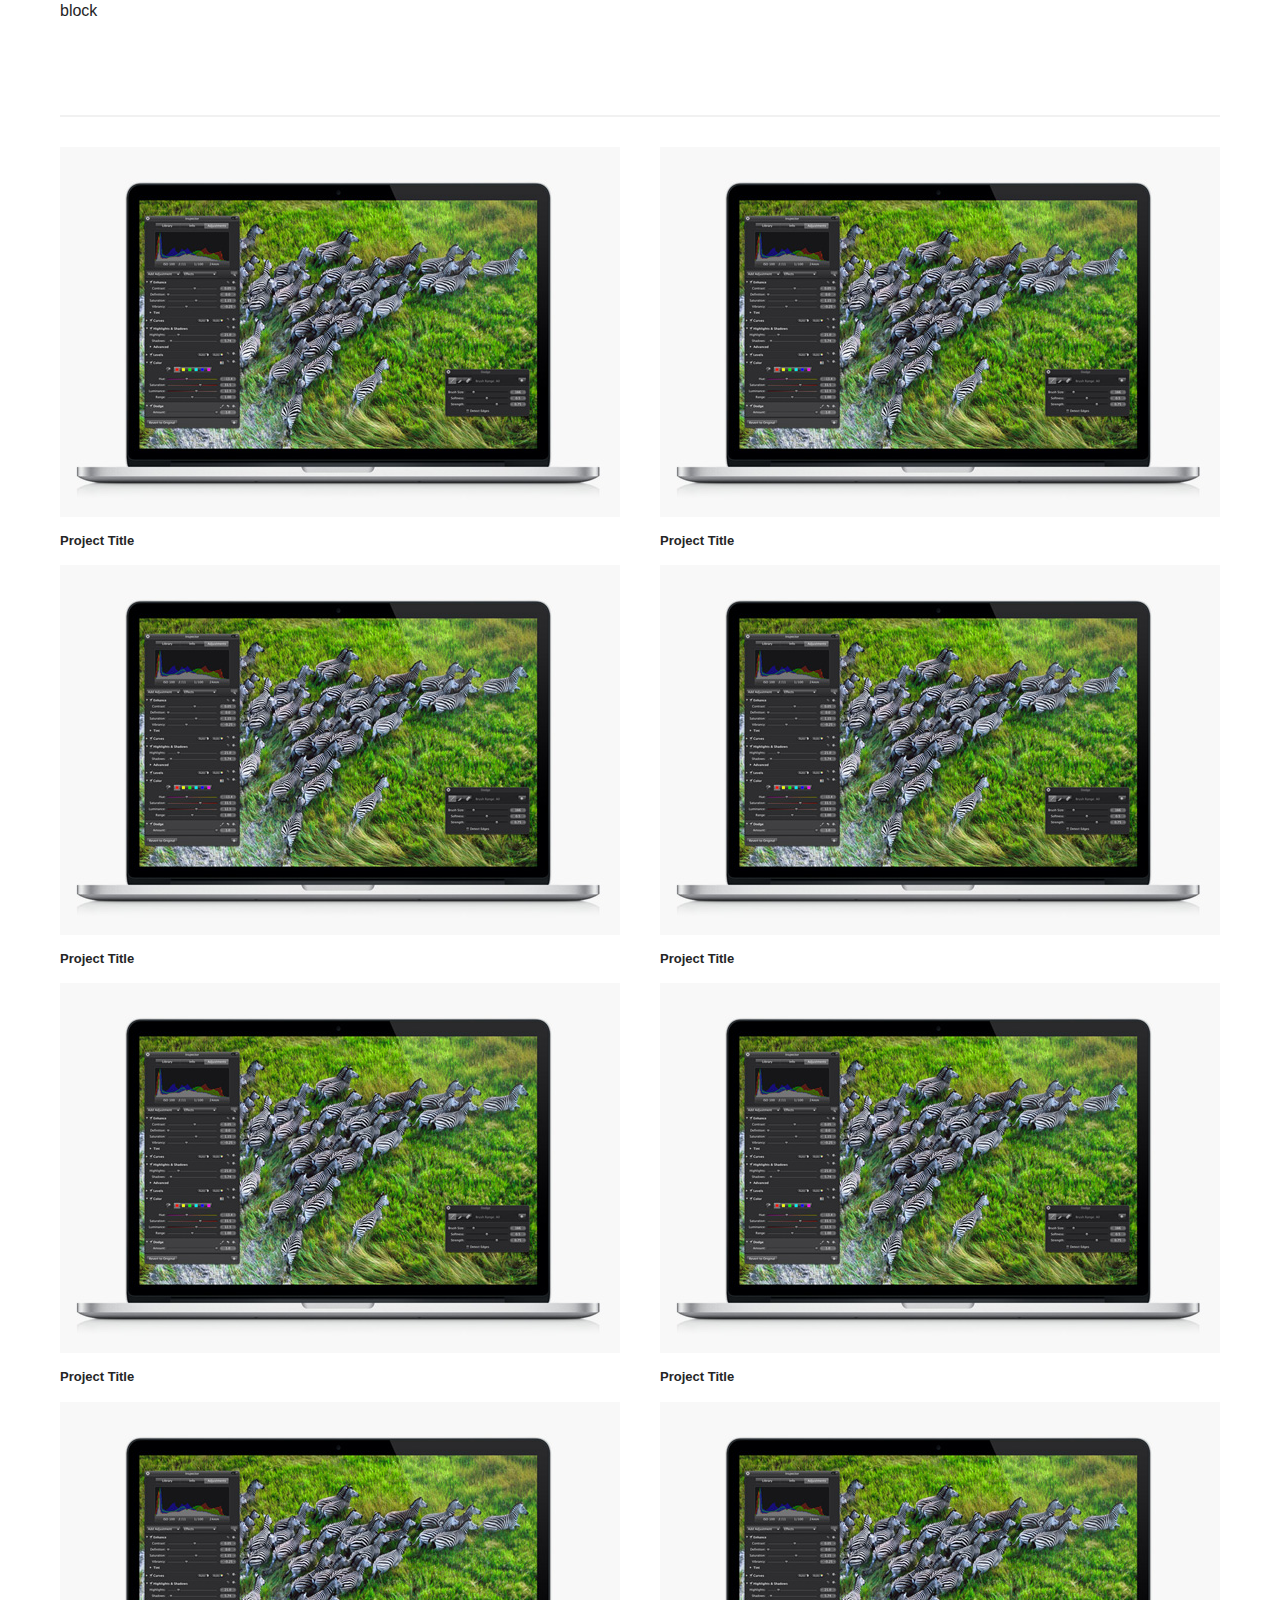
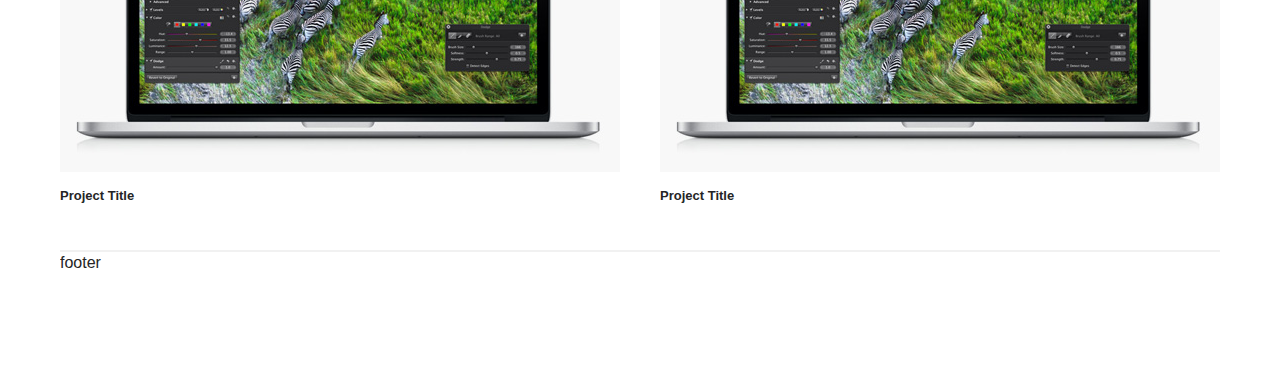
==== column.html @ 86d25957 "css clean up" ====
<!DOCTYPE html>
<html lang="en">
<head>
	<meta charset="utf-8" />
	<title>Tetragram</title>

	<!-- META -->
	<meta name="description" content="">
	<meta name="author" content="">
	<meta name="viewport" content="width=device-width, initial-scale=1, maximum-scale=1" /> 
	
	<!-- CSS -->
	<link rel="stylesheet" href="css/base.css">
	<link rel="stylesheet" href="css/amazium.css">
	<link rel="stylesheet" href="css/layout.css">

	
	<!-- Javascripts -->
  	<script type="text/javascript" src="js/jquery.1.7.1.min.js"></script>
  	<script type="text/javascript" src="js/jquery.less.js"></script>
  	<script type="text/javascript" src="js/jquery.cycle.js"></script>
  	<script type="text/javascript" src="js/jquery.easing.js"></script>
  	<script type="text/javascript" src="js/jquery.functions.js"></script>

	<!--[if lt IE 9]>
		<script src="http://html5shim.googlecode.com/svn/trunk/html5.js"></script>
	<![endif]-->

</head>
<body>


<div class="row">
	<div class="grid_12">
		<header>
		block
		</header>
	</div>
</div><!-- end row -->

<div class="row">
	
	<div class="grid_6">
		<div class="project_box">
			<img src="images/temp.jpg">
			<h1>Project Title</h1>
		</div><!-- end project box -->
	</div><!-- end grid 6 -->

	<div class="grid_6">
		<div class="project_box">
			<img src="images/temp.jpg">
			<h1>Project Title</h1>
		</div><!-- end project box -->
	</div><!-- end grid 6 -->

		<div class="grid_6">
		<div class="project_box">
			<img src="images/temp.jpg">
			<h1>Project Title</h1>
		</div><!-- end project box -->
	</div><!-- end grid 6 -->

	<div class="grid_6">
		<div class="project_box">
			<img src="images/temp.jpg">
			<h1>Project Title</h1>
		</div><!-- end project box -->
	</div><!-- end grid 6 -->

		<div class="grid_6">
		<div class="project_box">
			<img src="images/temp.jpg">
			<h1>Project Title</h1>
		</div><!-- end project box -->
	</div><!-- end grid 6 -->

	<div class="grid_6">
		<div class="project_box">
			<img src="images/temp.jpg">
			<h1>Project Title</h1>
		</div><!-- end project box -->
	</div><!-- end grid 6 -->

		<div class="grid_6">
		<div class="project_box">
			<img src="images/temp.jpg">
			<h1>Project Title</h1>
		</div><!-- end project box -->
	</div><!-- end grid 6 -->

	<div class="grid_6">
		<div class="project_box">
			<img src="images/temp.jpg">
			<h1>Project Title</h1>
		</div><!-- end project box -->
	</div><!-- end grid 6 -->
	
</div><!-- end row -->

<div class="row">
	<div class="grid_12">
		<footer>
			footer
		</footer>
	</div>
</div><!-- end row -->


</body>
</html>
---- css/base.css ----
/* ====== Reset ====== */
html, body, div, span, applet, object, iframe,h1, h2, h3, h4, h5, h6, p, blockquote, pre,a, abbr, acronym, address, big, cite, code,
del, dfn, em, img, ins, kbd, q, s, samp,small, strike, strong, sub, sup, tt, var,b, u, i, center,dl, dt, dd, ol, ul, li,
fieldset, form, label, legend,table, caption, tbody, tfoot, thead, tr, th, td,article, aside, canvas, details, embed, 
figure, figcaption, footer, header, hgroup, menu, nav, output, ruby, section, summary,
time, mark, audio, video {
	margin: 0;
	padding: 0;
	border: 0;
	font-size: 100%;
	font: inherit;
	vertical-align: baseline;
	text-decoration:none;
	list-style:none;
	outline:none;
}


/* ============ HTML5 ============*/

article, aside, details, figcaption, figure, footer, header, hgroup, nav, section { display: block; }
audio, canvas, video { display: inline-block; *display: inline; *zoom: 1; }
audio:not([controls]) { display: none; } [hidden] { display: none; }


/* ============ Base Styles ================*/

html { font-size: 100%; -webkit-text-size-adjust: 100%; -ms-text-size-adjust: 100%; }
html, button, input, select, textarea { font-family: sans-serif; color: #252525; }
body { margin: 0; font-size: 1em; line-height: 1.4; }

/* ===== Fixes ===== */
.clearfix { clear:both; }
img { width:100%;}


/* ===== Easter Eggs ===== */
::-moz-selection { background: #252525; color: #fff;  }
::selection { background: #252525; color: #fff;  }


/* ===== Colors ===== */
.bg { background:#252525;}


/* ===== Typograhpy ===== */

.wf-loading { visibility: hidden !important; }

/* HGroups */
h1,h2,h3,h4,h5 { font-weight:normal; }
h2 { font-size:27px; }
h3 { font-size:25px; }
h4 { font-size:23px; }
h5 { font-size:21px; }
h6 { font-size:19px; }

/* Paragraphs */
p { font-size:12px; line-height:18px; margin-bottom:15px; }

/* Links */
a { }
a:hover { }
a.active { }

/* ===== Containers ===== */
.container { width:980px; margin:0 auto; }


/* ===== Header ===== */
header { margin-bottom: 30px; border-bottom:2px solid #f1f1f1; min-height: 115px; }

/* ===== Footer ===== */
footer { margin-top: 30px; border-top:2px solid #f1f1f1; min-height: 115px; }
footer img { display:block; margin:0 auto; width:82px;}

/* ===== Project Grid ===== */
.project_box { display:block; }
.project_box img { display:block; padding-bottom:10px; }
.project_box h1 { font-size:13px; padding-bottom:5px; font-weight:bold; margin:5px 0 10px 0; }
---- css/amazium.css ----
/* 
* Amazium V1.2
* Copyright 2012, Mike Ballan
* www.amazium.co.uk
*/


/***** Screen 960px *****/

.row 								{ margin:0 auto; width:960px; overflow:hidden; }
.row .row 							{ margin:0 -16px 0 -16px; width:auto; display:inline-block; }

.grid_1								{ width:48px; margin:0 16px 0 16px; overflow:hidden; float:left; display:inline; }
.grid_2 							{ width:128px; margin:0 16px 0 16px; overflow:hidden; float:left; display:inline; }
.grid_3 							{ width:208px; margin:0 16px 0 16px; overflow:hidden; float:left; display:inline; }
.grid_4 							{ width:288px; margin:0 16px 0 16px; overflow:hidden; float:left; display:inline; }
.grid_5 							{ width:368px; margin:0 16px 0 16px; overflow:hidden; float:left; display:inline; }		
.grid_6 							{ width:448px; margin:0 16px 0 16px; overflow:hidden; float:left; display:inline; }
.grid_7 							{ width:528px; margin:0 16px 0 16px; overflow:hidden; float:left; display:inline; }
.grid_8 							{ width:608px; margin:0 16px 0 16px; overflow:hidden; float:left; display:inline; }
.grid_9								{ width:688px; margin:0 16px 0 16px; overflow:hidden; float:left; display:inline; }
.grid_10							{ width:768px; margin:0 16px 0 16px; overflow:hidden; float:left; display:inline; }
.grid_11							{ width:848px; margin:0 16px 0 16px; overflow:hidden; float:left; display:inline; }
.grid_12							{ width:928px; margin:0 16px 0 16px; overflow:hidden; float:left; display:inline; }
	

.show-phone 						{ display:none !important; }
.show-tablet 						{ display:none !important; }
.show-screen						{ display:inherit !important; }
	
.hide-phone							{ display:inherit !important; }
.hide-tablet						{ display:inherit !important; }
.hide-screen						{ display:none !important; }



/***** Screen Bigger than 960px *****/
@media only screen and (min-width:1200px) {

.row 								{ margin:0 auto; width:1200px; overflow:hidden; }
.row .row 							{ margin:0 -20px 0 -20px; width:auto; display:inline-block; }

.grid_1								{ width:60px; margin:0 20px 0 20px; overflow:hidden; float:left; display:inline; }
.grid_2 							{ width:160px; margin:0 20px 0 20px; overflow:hidden; float:left; display:inline; }
.grid_3 							{ width:260px; margin:0 20px 0 20px; overflow:hidden; float:left; display:inline; }
.grid_4 							{ width:360px; margin:0 20px 0 20px; overflow:hidden; float:left; display:inline; }
.grid_5 							{ width:460px; margin:0 20px 0 20px; overflow:hidden; float:left; display:inline; }		
.grid_6 							{ width:560px; margin:0 20px 0 20px; overflow:hidden; float:left; display:inline; }
.grid_7 							{ width:660px; margin:0 20px 0 20px; overflow:hidden; float:left; display:inline; }
.grid_8 							{ width:760px; margin:0 20px 0 20px; overflow:hidden; float:left; display:inline; }
.grid_9								{ width:860px; margin:0 20px 0 20px; overflow:hidden; float:left; display:inline; }
.grid_10							{ width:960px; margin:0 20px 0 20px; overflow:hidden; float:left; display:inline; }
.grid_11							{ width:1060px; margin:0 20px 0 20px; overflow:hidden; float:left; display:inline; }
.grid_12							{ width:1160px; margin:0 20px 0 20px; overflow:hidden; float:left; display:inline; }



}



/***** Tablet (Smaller than 959px) *****/
@media only screen and (min-width: 768px) and (max-width: 959px) {

.row 								{ margin:0 auto; width:768px; overflow:hidden; }
.row .row 							{ margin:0 -14px 0 -14px; width:auto; display:inline-block; }
		
.grid_1								{ width:36px; margin:0 14px 0 14px; overflow:hidden; float:left; display:inline; }
.grid_2 							{ width:100px; margin:0 14px 0 14px; overflow:hidden; float:left; display:inline; }
.grid_3 							{ width:164px; margin:0 14px 0 14px; overflow:hidden; float:left; display:inline; }
.grid_4 							{ width:228px; margin:0 14px 0 14px; overflow:hidden; float:left; display:inline; }
.grid_5 							{ width:292px; margin:0 14px 0 14px; overflow:hidden; float:left; display:inline; }		
.grid_6 							{ width:356px; margin:0 14px 0 14px; overflow:hidden; float:left; display:inline; }
.grid_7 							{ width:420px; margin:0 14px 0 14px; overflow:hidden; float:left; display:inline; }
.grid_8 							{ width:484px; margin:0 14px 0 14px; overflow:hidden; float:left; display:inline; }
.grid_9								{ width:548px; margin:0 14px 0 14px; overflow:hidden; float:left; display:inline; }
.grid_10							{ width:612px; margin:0 14px 0 14px; overflow:hidden; float:left; display:inline; }
.grid_11							{ width:676px; margin:0 14px 0 14px; overflow:hidden; float:left; display:inline; }
.grid_12							{ width:740px; margin:0 14px 0 14px; overflow:hidden; float:left; display:inline; }


	
}



/***** Phone (portrait 300px) *****/
@media only screen and (max-width: 767px) {

.row 								{ margin:0 auto; width:300px; overflow:hidden; }
.row .row 							{ margin:0; width:auto; display:inline-block; }
		
.grid_1,.grid_2,.grid_3,.grid_4,.grid_5,.grid_6,
.grid_7,.grid_8,.grid_9,.grid_10,.grid_11, .grid_12	 { width:300px; margin:10px 0 0 0; overflow:hidden; float:left; display:inline; }
			
}	 




/***** Phone (landscape 420px) *****/
@media only screen and (min-width: 480px) and (max-width: 767px) {

.row 								{ margin:0 auto; width:456px; overflow:hidden; }
.row .row 							{ margin:0; width:auto; display:inline-block; }
	
.grid_1, .grid_2, .grid_3, .grid_4, .grid_5, .grid_6, 
.grid_7,.grid_8,.grid_9,.grid_10,.grid_11, .grid_12 

{ width:456px; margin:10px 0 0 0; overflow:hidden; float:left; display:inline; }


}




/***** Clean up *****/

.container:after 					{ content: "\0020"; display: block; height: 0; clear: both; visibility: hidden; } 
.clearfix:before,
.clearfix:after,
.row:before,
.row:after 							{ content:'\0020'; display:block; overflow:hidden; visibility:hidden; width:0; height:0; }
.row:after,	.clearfix:after 		{ clear:both; }
.row, 
.clearfix 							{ zoom:1; }
.clear 								{ clear:both; display:block; overflow:hidden; visibility:hidden; width:0; height:0;	}
---- css/layout.css ----
/* 
* Amazium V1.2
* Copyright 2012, Mike Ballan
* www.amazium.co.uk
*/

/***** Screen 960px *****/
	
.example								{ margin:0; padding:0; }



/***** Screen Bigger than 960px *****/
@media only screen and (min-width:1200px) {

.example								{ margin:0; padding:0; }

}



/***** Tablet (Smaller than 959px) *****/
@media only screen and (min-width: 768px) and (max-width: 959px) {
	
.example								{ margin:0; padding:0; }	

}



/***** Phone (portrait 300px) *****/
@media only screen and (max-width: 767px) {

.example								{ margin:0; padding:0; }

}


	
/***** Phone (landscape 420px) *****/
@media only screen and (min-width: 480px) and (max-width: 767px) {
	
.example								{ margin:0; padding:0; }

}



/***** Retina *****/
@media only screen and (-webkit-min-device-pixel-ratio: 2) {

.example								{ margin:0; padding:0; }

}
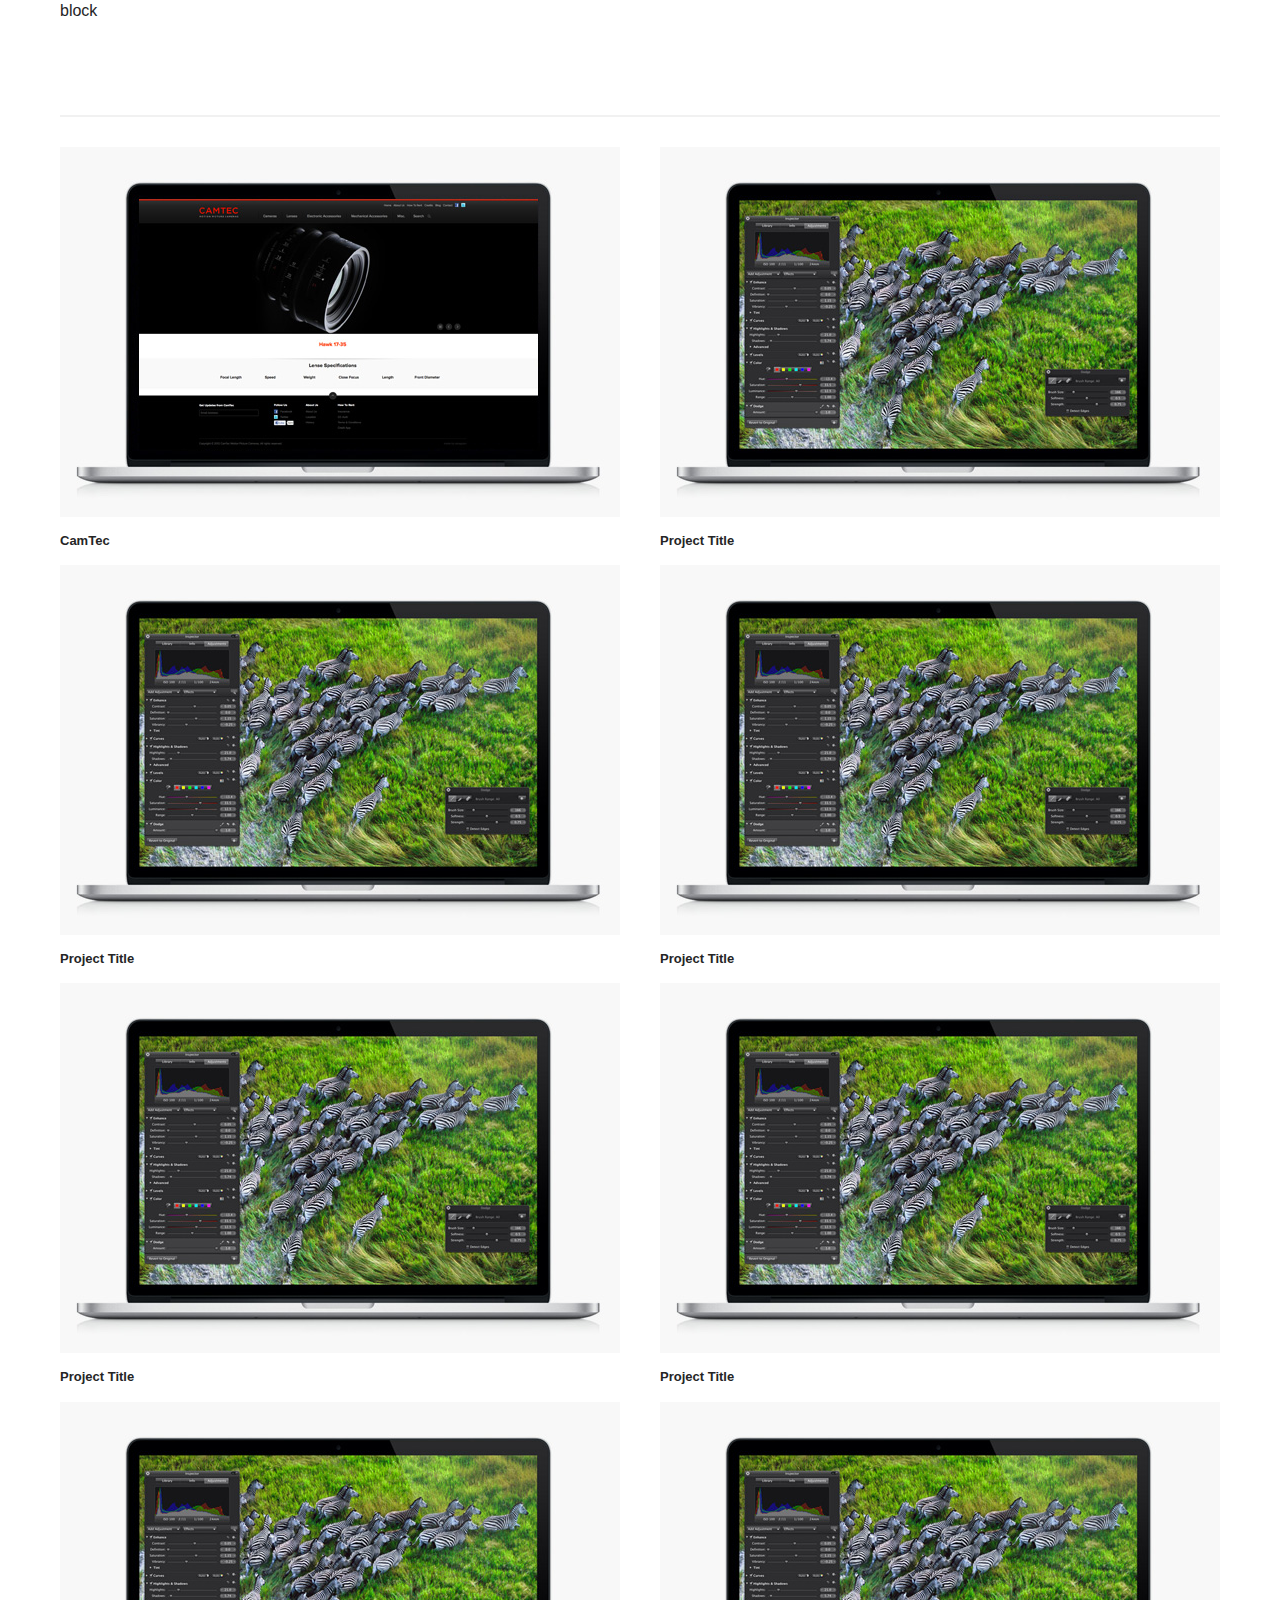
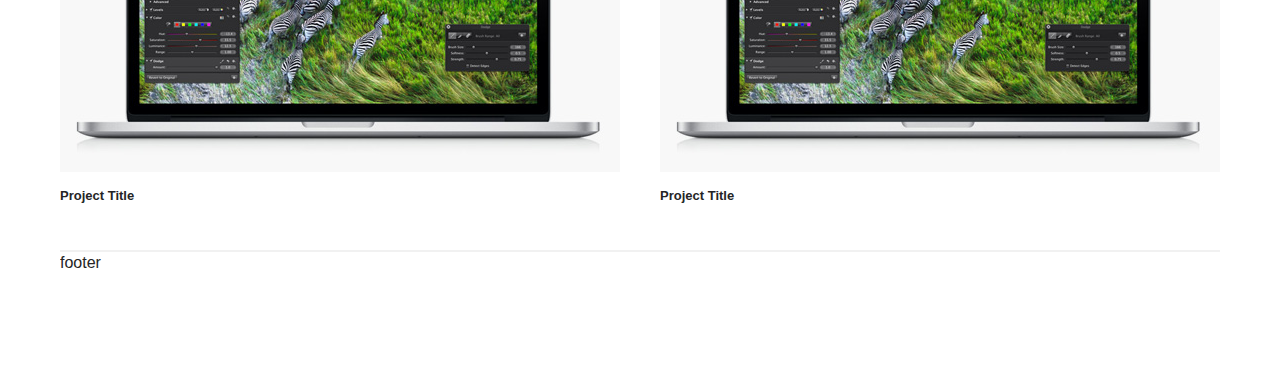
==== commit b0600565: "Thumb Test" ====
--- a/column.html
+++ b/column.html
@@ -42,8 +42,8 @@
 	
 	<div class="grid_6">
 		<div class="project_box">
-			<img src="images/temp.jpg">
-			<h1>Project Title</h1>
+			<img src="images/thumbs/camtec.jpg">
+			<h1>CamTec</h1>
 		</div><!-- end project box -->
 	</div><!-- end grid 6 -->
 
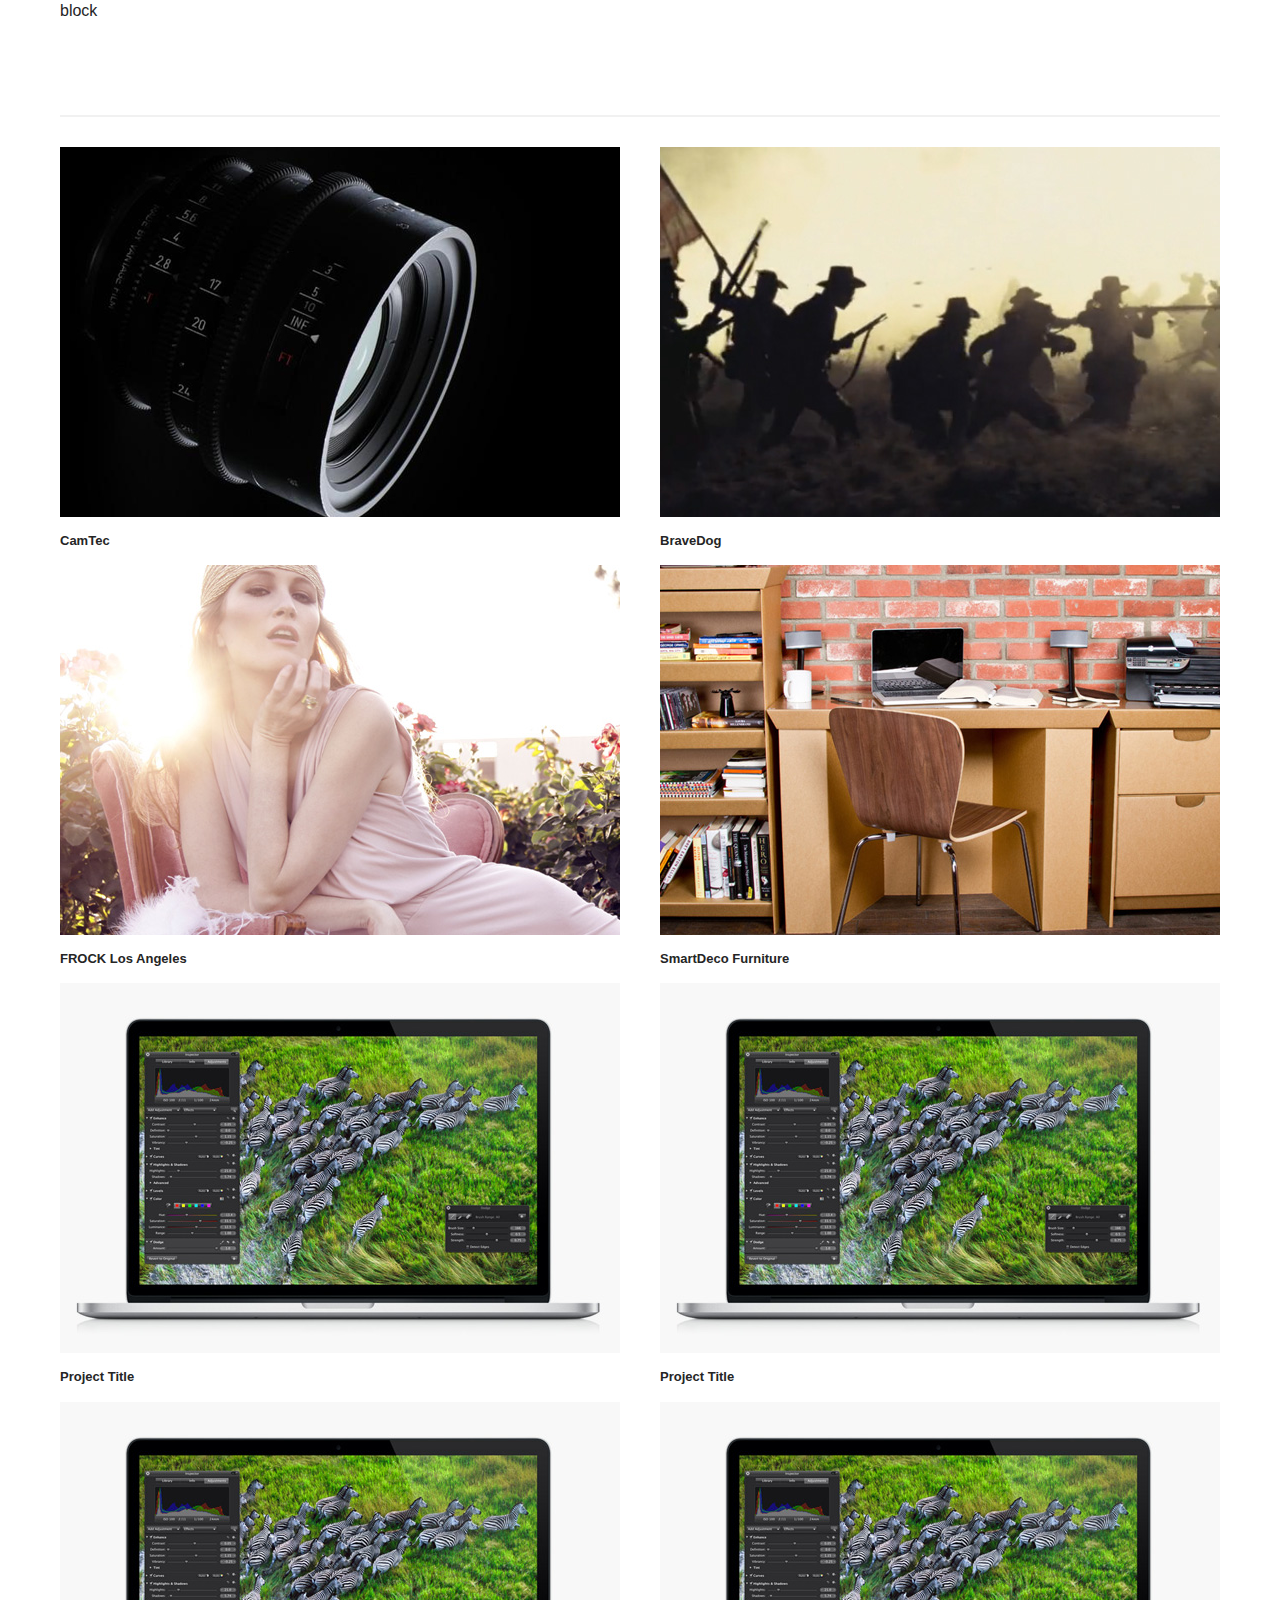
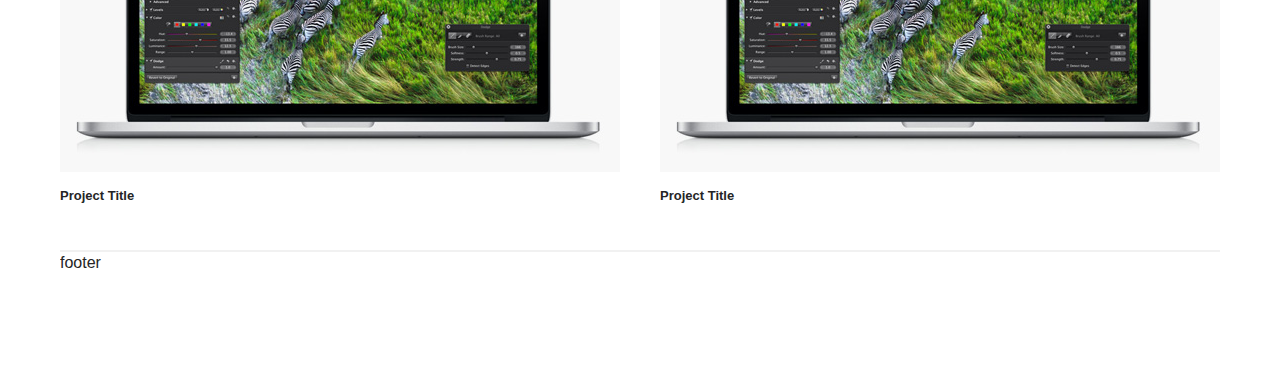
==== commit 846eb914: "Added Projects" ====
--- a/column.html
+++ b/column.html
@@ -49,22 +49,22 @@
 
 	<div class="grid_6">
 		<div class="project_box">
-			<img src="images/temp.jpg">
-			<h1>Project Title</h1>
+			<img src="images/thumbs/bravedog.jpg">
+			<h1>BraveDog</h1>
 		</div><!-- end project box -->
 	</div><!-- end grid 6 -->
 
 		<div class="grid_6">
 		<div class="project_box">
-			<img src="images/temp.jpg">
-			<h1>Project Title</h1>
+			<img src="images/thumbs/frockla.jpg">
+			<h1>FROCK Los Angeles</h1>
 		</div><!-- end project box -->
 	</div><!-- end grid 6 -->
 
 	<div class="grid_6">
 		<div class="project_box">
-			<img src="images/temp.jpg">
-			<h1>Project Title</h1>
+			<img src="images/thumbs/smartdeco.jpg">
+			<h1>SmartDeco Furniture</h1>
 		</div><!-- end project box -->
 	</div><!-- end grid 6 -->
 
